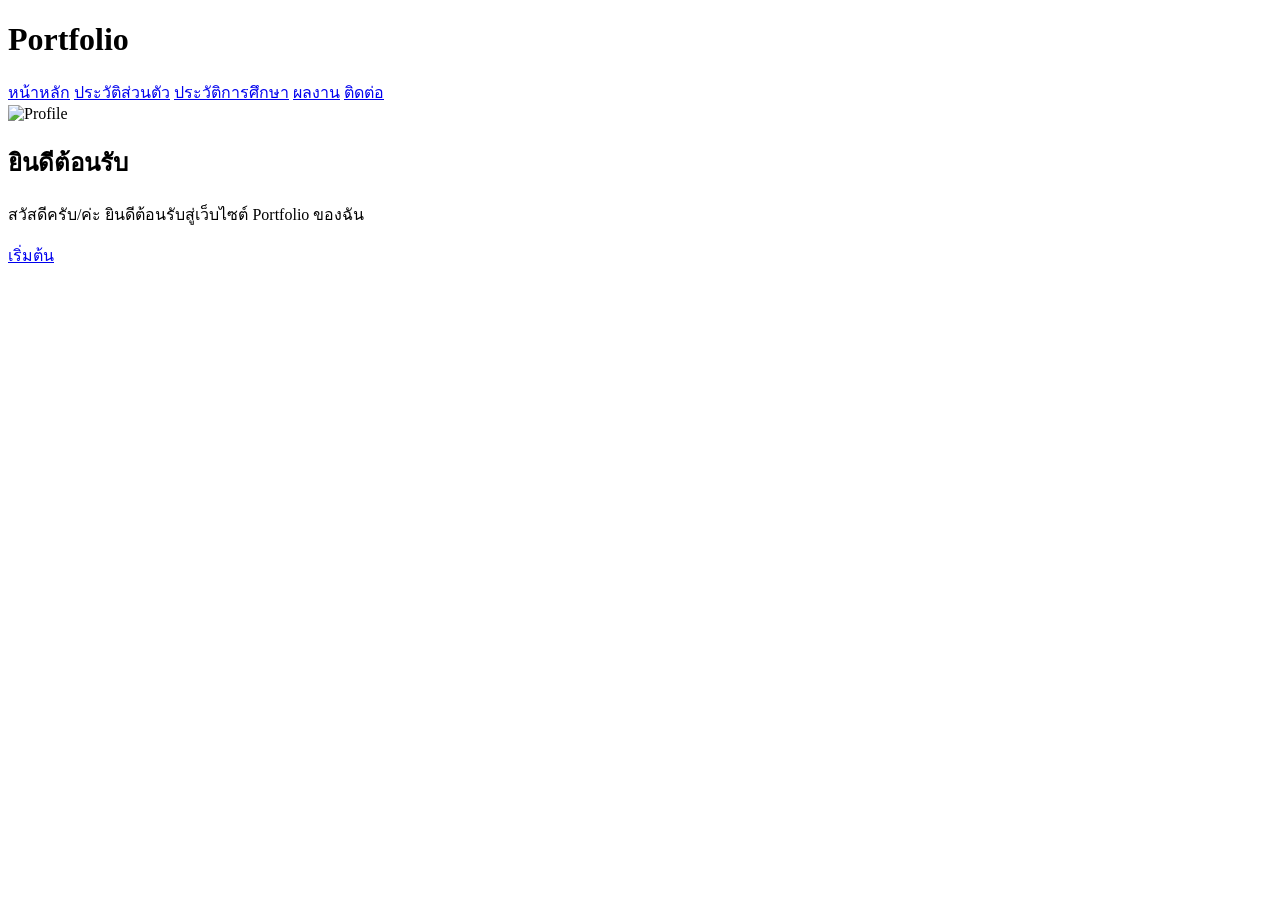
==== index.html @ 1655d6cc "Create index.html" ====
<!DOCTYPE html>
<html lang="th">
<head>
<meta charset="UTF-8">
<meta name="viewport" content="width=device-width, initial-scale=1.0">
<title>Portfolio</title>
<link rel="stylesheet" href="style.css">
</head>
<body>

<header>
    <h1>Portfolio</h1>
    <nav>
        <a href="index.html">หน้าหลัก</a>
        <a href="profile.html">ประวัติส่วนตัว</a>
        <a href="education.html">ประวัติการศึกษา</a>
        <a href="portfolio.html">ผลงาน</a>
        <a href="contact.html">ติดต่อ</a>
    </nav>
</header>

<section class="container">
    <img src="profile.jpg" alt="Profile" width="200">
    <h2>ยินดีต้อนรับ</h2>
    <p>สวัสดีครับ/ค่ะ ยินดีต้อนรับสู่เว็บไซต์ Portfolio ของฉัน</p>
    <a class="btn" href="profile.html">เริ่มต้น</a>
</section>

</body>
</html>
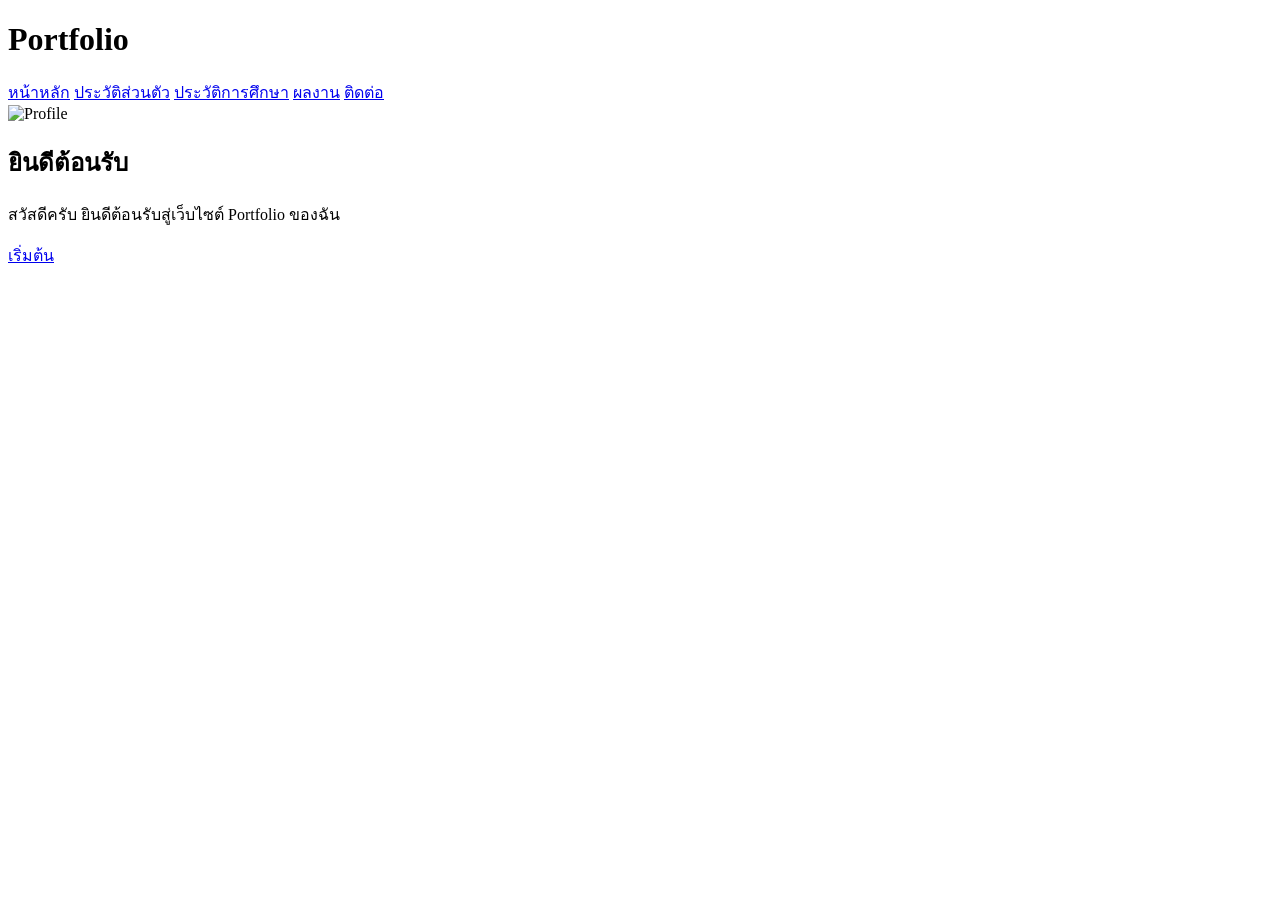
==== commit 84cdc4d0: "Update index.html" ====
--- a/index.html
+++ b/index.html
@@ -22,7 +22,7 @@
 <section class="container">
     <img src="profile.jpg" alt="Profile" width="200">
     <h2>ยินดีต้อนรับ</h2>
-    <p>สวัสดีครับ/ค่ะ ยินดีต้อนรับสู่เว็บไซต์ Portfolio ของฉัน</p>
+    <p>สวัสดีครับ ยินดีต้อนรับสู่เว็บไซต์ Portfolio ของฉัน</p>
     <a class="btn" href="profile.html">เริ่มต้น</a>
 </section>
 
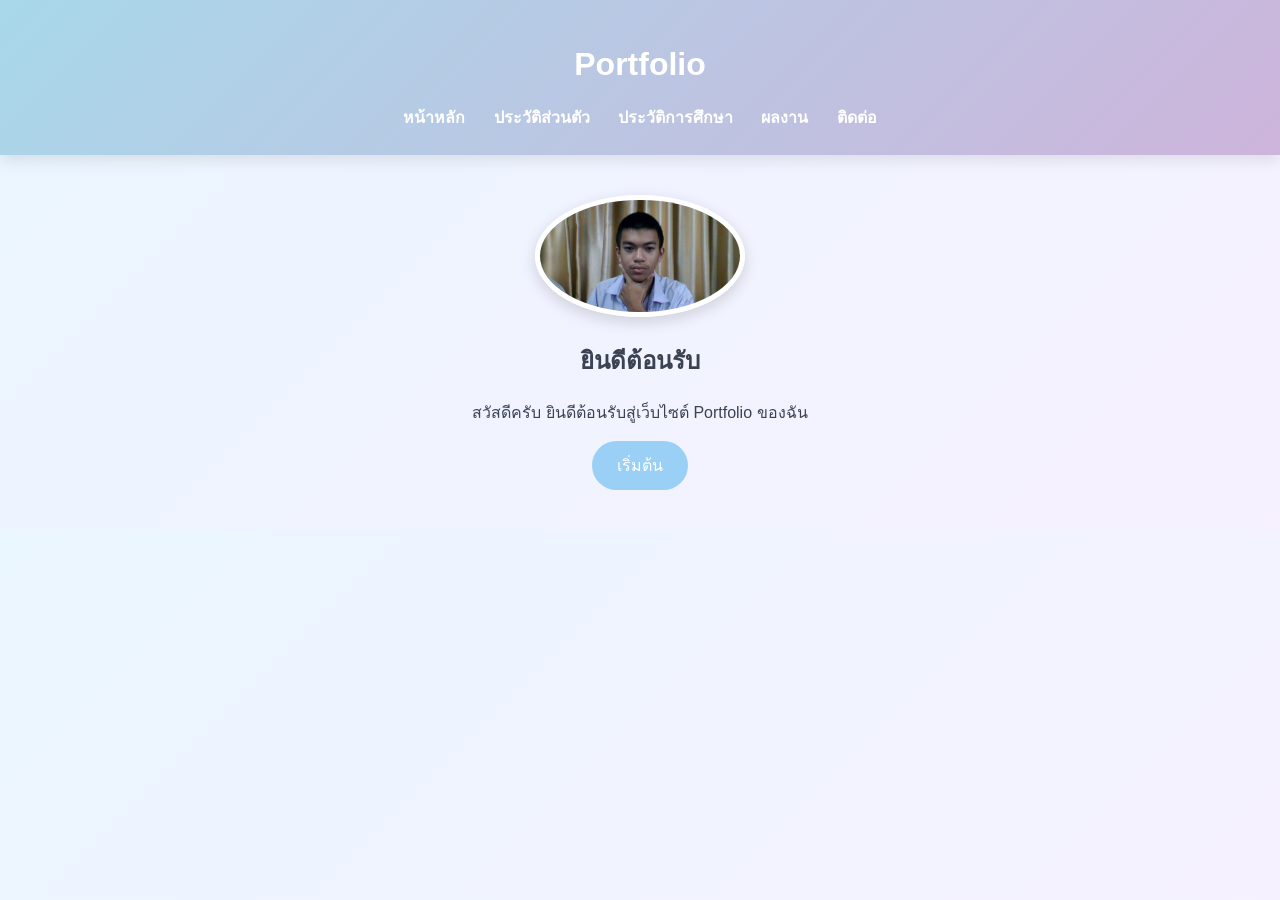
==== commit 4a58e3b9: "Update index.html" ====
--- a/index.html
+++ b/index.html
@@ -20,7 +20,7 @@
 </header>
 
 <section class="container">
-    <img src="profile.jpg" alt="Profile" width="200">
+    <img src="WIN_25690710_11_52_26_Pro.jpg" alt="Profile" width="200">
     <h2>ยินดีต้อนรับ</h2>
     <p>สวัสดีครับ ยินดีต้อนรับสู่เว็บไซต์ Portfolio ของฉัน</p>
     <a class="btn" href="profile.html">เริ่มต้น</a>
--- a/style.css
+++ b/style.css
@@ -0,0 +1,78 @@
+body{
+    margin:0;
+    font-family:"Poppins", Arial, sans-serif;
+    background:linear-gradient(135deg,#EAF6FF,#F7F1FF);
+    color:#3B4252;
+}
+
+header{
+    background:linear-gradient(135deg,#A8D8EA,#CDB4DB);
+    color:#ffffff;
+    padding:25px;
+    text-align:center;
+    box-shadow:0 5px 15px rgba(0,0,0,0.1);
+}
+
+nav a{
+    color:#ffffff;
+    text-decoration:none;
+    margin:0 12px;
+    font-weight:bold;
+    transition:.3s;
+}
+
+nav a:hover{
+    color:#FFF3B0;
+}
+
+.container{
+    width:80%;
+    margin:40px auto;
+    text-align:center;
+    animation:slideDown 1s ease;
+}
+}
+
+.card{
+    background:rgba(255,255,255,0.8);
+    padding:25px;
+    margin:20px auto;
+    border-radius:20px;
+    max-width:600px;
+    box-shadow:0 10px 25px rgba(170,170,200,.25);
+    transition:.4s;
+}
+
+.card:hover{
+    transform:translateY(-10px);
+    box-shadow:0 15px 35px rgba(150,150,200,.35);
+}
+
+.btn{
+    display:inline-block;
+    padding:12px 25px;
+    background:#9AD0F5;
+    color:white;
+    border-radius:30px;
+    text-decoration:none;
+    transition:.3s;
+}
+
+.btn:hover{
+    background:#B8A4FF;
+    transform:scale(1.05);}
+img{
+    border-radius:50%;
+    border:5px solid white;
+    box-shadow:0 5px 15px rgba(0,0,0,.15);
+}
+
+@keyframes slideDown{
+    from{
+        opacity:0;
+        transform:translateY(-60px);
+    }
+    to{
+        opacity:1;
+        transform:translateY(0);
+    }
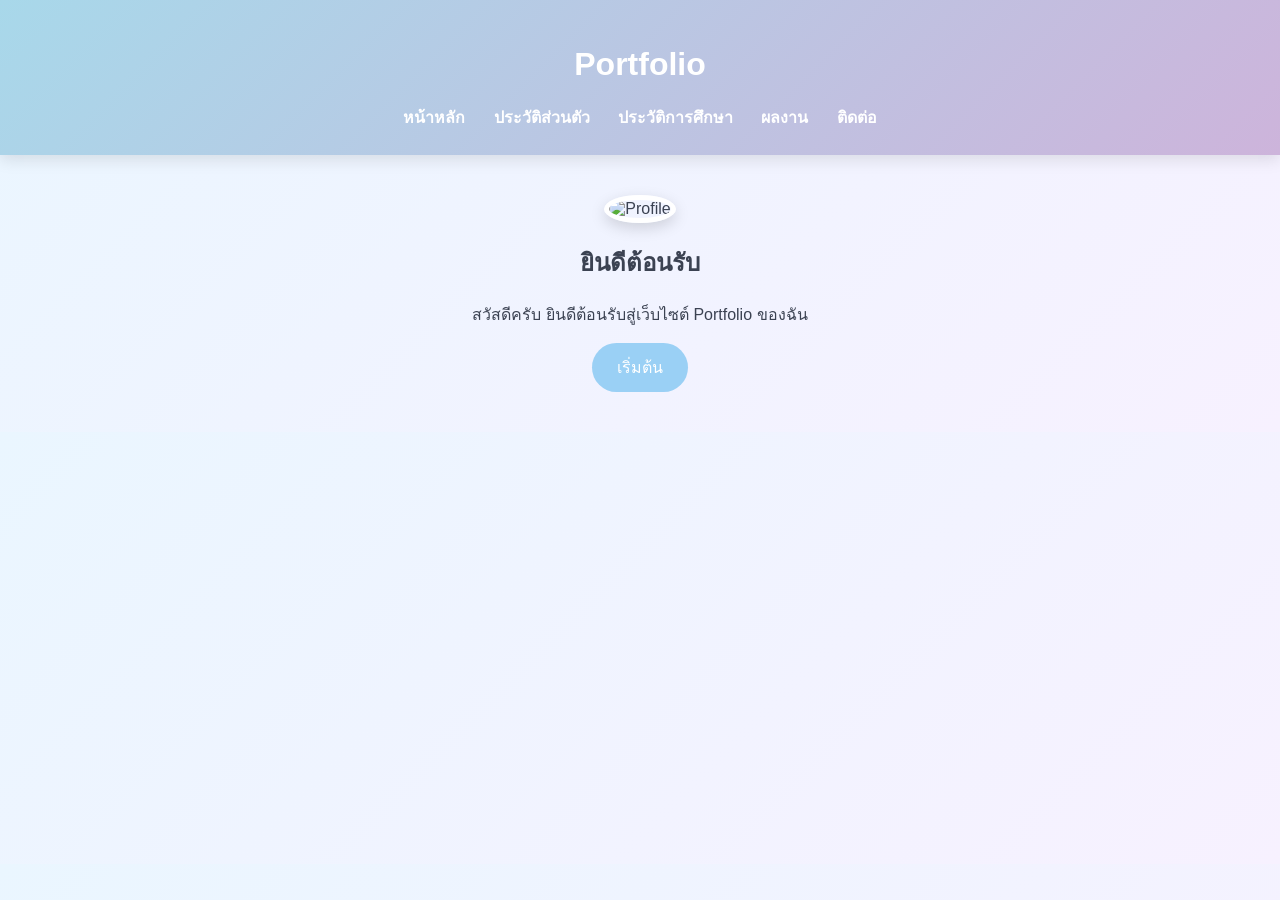
==== commit 6c32f039: "Update index.html" ====
--- a/index.html
+++ b/index.html
@@ -20,7 +20,7 @@
 </header>
 
 <section class="container">
-    <img src="WIN_25690710_11_52_26_Pro.jpg" alt="Profile" width="200">
+    <img src="https://" alt="Profile" width="200">
     <h2>ยินดีต้อนรับ</h2>
     <p>สวัสดีครับ ยินดีต้อนรับสู่เว็บไซต์ Portfolio ของฉัน</p>
     <a class="btn" href="profile.html">เริ่มต้น</a>
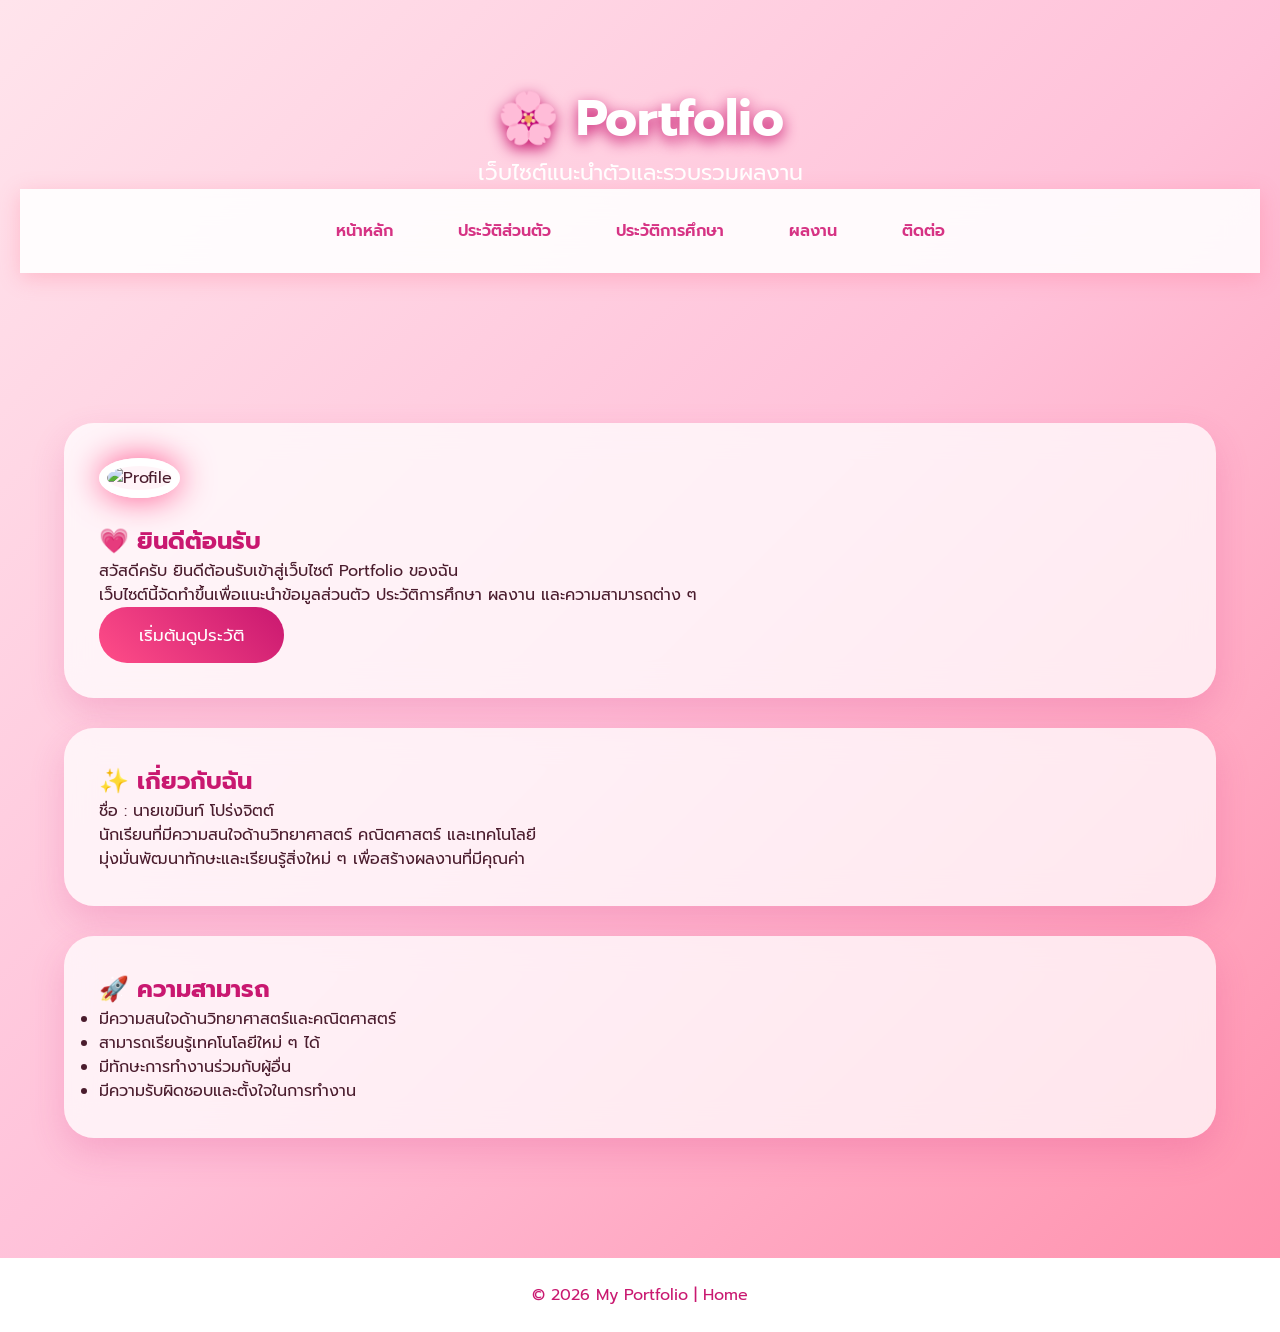
==== commit d9ad7df2: "Update index.html" ====
--- a/index.html
+++ b/index.html
@@ -1,30 +1,164 @@
 <!DOCTYPE html>
 <html lang="th">
+
 <head>
+
 <meta charset="UTF-8">
+
 <meta name="viewport" content="width=device-width, initial-scale=1.0">
+
 <title>Portfolio</title>
+
 <link rel="stylesheet" href="style.css">
+
 </head>
+
+
 <body>
 
+
 <header>
-    <h1>Portfolio</h1>
-    <nav>
-        <a href="index.html">หน้าหลัก</a>
-        <a href="profile.html">ประวัติส่วนตัว</a>
-        <a href="education.html">ประวัติการศึกษา</a>
-        <a href="portfolio.html">ผลงาน</a>
-        <a href="contact.html">ติดต่อ</a>
-    </nav>
+
+<h1>🌸 Portfolio</h1>
+
+<p>เว็บไซต์แนะนำตัวและรวบรวมผลงาน</p>
+
+
+<nav>
+
+<a href="index.html">หน้าหลัก</a>
+
+<a href="profile.html">ประวัติส่วนตัว</a>
+
+<a href="education.html">ประวัติการศึกษา</a>
+
+<a href="portfolio.html">ผลงาน</a>
+
+<a href="contact.html">ติดต่อ</a>
+
+</nav>
+
+
 </header>
 
+
+
+
 <section class="container">
-    <img src="https://" alt="Profile" width="200">
-    <h2>ยินดีต้อนรับ</h2>
-    <p>สวัสดีครับ ยินดีต้อนรับสู่เว็บไซต์ Portfolio ของฉัน</p>
-    <a class="btn" href="profile.html">เริ่มต้น</a>
+
+
+
+<div class="card">
+
+
+<img src="images/profile.jpg"
+alt="Profile"
+class="profile-img">
+
+
+
+<h2>
+💗 ยินดีต้อนรับ
+</h2>
+
+
+
+<p>
+สวัสดีครับ ยินดีต้อนรับเข้าสู่เว็บไซต์ Portfolio ของฉัน
+</p>
+
+
+<p>
+เว็บไซต์นี้จัดทำขึ้นเพื่อแนะนำข้อมูลส่วนตัว
+ประวัติการศึกษา ผลงาน และความสามารถต่าง ๆ
+</p>
+
+
+
+<a href="profile.html">
+
+<button>
+เริ่มต้นดูประวัติ
+</button>
+
+</a>
+
+
+
+</div>
+
+
+
+
+
+<div class="card">
+
+
+<h2>
+✨ เกี่ยวกับฉัน
+</h2>
+
+
+<p>
+ชื่อ : นายเขมินท์ โปร่งจิตต์
+</p>
+
+
+<p>
+นักเรียนที่มีความสนใจด้านวิทยาศาสตร์
+คณิตศาสตร์ และเทคโนโลยี
+</p>
+
+
+<p>
+มุ่งมั่นพัฒนาทักษะและเรียนรู้สิ่งใหม่ ๆ
+เพื่อสร้างผลงานที่มีคุณค่า
+</p>
+
+
+</div>
+
+
+
+
+
+<div class="card">
+
+
+<h2>
+🚀 ความสามารถ
+</h2>
+
+
+<ul>
+
+<li>มีความสนใจด้านวิทยาศาสตร์และคณิตศาสตร์</li>
+
+<li>สามารถเรียนรู้เทคโนโลยีใหม่ ๆ ได้</li>
+
+<li>มีทักษะการทำงานร่วมกับผู้อื่น</li>
+
+<li>มีความรับผิดชอบและตั้งใจในการทำงาน</li>
+
+</ul>
+
+
+</div>
+
+
+
+
 </section>
 
+
+
+
+<footer>
+
+© 2026 My Portfolio | Home
+
+</footer>
+
+
+
 </body>
-</html>
--- a/style.css
+++ b/style.css
@@ -1,78 +1,626 @@
+/* =====================================
+   PINK LUXURY PORTFOLIO STYLE
+   For:
+   index.html
+   profile.html
+   education.html
+   portfolio.html
+   contact.html
+===================================== */
+
+
+/* Font */
+@import url('https://fonts.googleapis.com/css2?family=Prompt:wght@300;400;500;600;700&display=swap');
+
+
+*{
+    margin:0;
+    padding:0;
+    box-sizing:border-box;
+    font-family:'Prompt',sans-serif;
+}
+
+
 body{
-    margin:0;
-    font-family:"Poppins", Arial, sans-serif;
-    background:linear-gradient(135deg,#EAF6FF,#F7F1FF);
-    color:#3B4252;
-}
+
+    background:
+
+    linear-gradient(
+        135deg,
+        #ffe4ec,
+        #ffc1d9,
+        #ff8fab
+    );
+
+    color:#4a1c2d;
+
+    min-height:100vh;
+
+}
+
+
+/* ==========================
+        Navbar
+========================== */
+
+
+nav{
+
+    background:rgba(255,255,255,0.9);
+
+    backdrop-filter:blur(15px);
+
+    display:flex;
+
+    justify-content:center;
+
+    flex-wrap:wrap;
+
+    gap:15px;
+
+    padding:18px;
+
+    position:sticky;
+
+    top:0;
+
+    z-index:1000;
+
+    box-shadow:
+    0 5px 20px rgba(255,105,135,.3);
+
+}
+
+
+nav a{
+
+    color:#d63384;
+
+    text-decoration:none;
+
+    font-weight:600;
+
+    padding:12px 25px;
+
+    border-radius:50px;
+
+    transition:.4s;
+
+}
+
+
+nav a:hover{
+
+    background:
+
+    linear-gradient(
+    45deg,
+    #ff4d88,
+    #c91870
+    );
+
+    color:white;
+
+    transform:translateY(-5px);
+
+}
+
+
+
+/* ==========================
+        Header
+========================== */
+
 
 header{
-    background:linear-gradient(135deg,#A8D8EA,#CDB4DB);
-    color:#ffffff;
+
+    text-align:center;
+
+    padding:80px 20px;
+
+}
+
+
+header h1{
+
+    color:white;
+
+    font-size:50px;
+
+    text-shadow:
+
+    0 5px 15px #c91870;
+
+}
+
+
+header p{
+
+    color:white;
+
+    font-size:22px;
+
+}
+
+
+
+.profile-img{
+
+    width:200px;
+
+    height:200px;
+
+    border-radius:50%;
+
+    object-fit:cover;
+
+    border:8px solid white;
+
+    box-shadow:
+
+    0 0 35px #ff4d88;
+
+    margin-bottom:25px;
+
+}
+
+
+
+/* ==========================
+        Container
+========================== */
+
+
+.container{
+
+    width:90%;
+
+    max-width:1200px;
+
+    margin:auto;
+
+    padding:40px 0;
+
+}
+
+
+
+/* ==========================
+        Glass Card
+========================== */
+
+
+.card,
+.contact-box{
+
+    background:
+
+    rgba(255,255,255,.75);
+
+
+    backdrop-filter:
+
+    blur(15px);
+
+
+    border-radius:30px;
+
+
+    padding:35px;
+
+
+    margin:30px 0;
+
+
+    box-shadow:
+
+    0 15px 35px rgba(214,51,132,.2);
+
+
+    transition:.4s;
+
+}
+
+
+
+.card:hover,
+.contact-box:hover{
+
+    transform:
+
+    translateY(-10px);
+
+
+    box-shadow:
+
+    0 20px 40px rgba(255,64,129,.35);
+
+}
+
+
+
+/* ==========================
+        Titles
+========================== */
+
+
+h1,h2{
+
+    color:#c91870;
+
+}
+
+
+.section-title{
+
+    text-align:center;
+
+    color:white;
+
+    font-size:38px;
+
+    margin-bottom:30px;
+
+}
+
+
+
+/* ==========================
+        Portfolio
+========================== */
+
+
+.portfolio{
+
+    display:grid;
+
+    grid-template-columns:
+
+    repeat(auto-fit,minmax(300px,1fr));
+
+    gap:30px;
+
+}
+
+
+
+.portfolio-box{
+
+    background:white;
+
+    border-radius:25px;
+
+    overflow:hidden;
+
+    box-shadow:
+
+    0 10px 30px rgba(0,0,0,.15);
+
+    transition:.4s;
+
+}
+
+
+.portfolio-box:hover{
+
+    transform:
+
+    translateY(-15px);
+
+    box-shadow:
+
+    0 0 30px #ff4d88;
+
+}
+
+
+
+.portfolio-box img{
+
+    width:100%;
+
+    height:220px;
+
+    object-fit:cover;
+
+}
+
+
+.portfolio-box h2{
+
+    padding:20px;
+
+}
+
+
+.portfolio-box p{
+
+    padding:0 20px 25px;
+
+}
+
+
+
+/* ==========================
+        Education Timeline
+========================== */
+
+
+.timeline{
+
+    border-left:
+
+    5px solid #ff4d88;
+
+    padding-left:25px;
+
+}
+
+
+
+.timeline-item{
+
+    background:white;
+
     padding:25px;
+
+    margin-bottom:25px;
+
+    border-radius:20px;
+
+    box-shadow:
+
+    0 10px 25px rgba(0,0,0,.15);
+
+}
+
+
+
+/* ==========================
+        Contact
+========================== */
+
+
+.contact-box{
+
     text-align:center;
-    box-shadow:0 5px 15px rgba(0,0,0,0.1);
-}
-
-nav a{
-    color:#ffffff;
+
+}
+
+
+.contact-box a{
+
+    display:block;
+
+    color:#c91870;
+
     text-decoration:none;
-    margin:0 12px;
-    font-weight:bold;
+
+    font-size:18px;
+
+    margin:15px;
+
+}
+
+
+.contact-box a:hover{
+
+    color:#ff4d88;
+
+}
+
+
+
+/* Social Icon */
+
+
+.social a{
+
+    display:inline-block;
+
+    margin:15px;
+
+    font-size:35px;
+
+    color:#ff4d88;
+
     transition:.3s;
-}
-
-nav a:hover{
-    color:#FFF3B0;
-}
+
+}
+
+
+.social a:hover{
+
+    transform:
+
+    scale(1.3);
+
+    color:#c91870;
+
+}
+
+
+
+/* ==========================
+        Form
+========================== */
+
+
+input,
+textarea{
+
+    width:100%;
+
+    padding:15px;
+
+    margin:10px 0 20px;
+
+    border:none;
+
+    outline:none;
+
+    border-radius:15px;
+
+    background:#fff0f5;
+
+    font-size:16px;
+
+}
+
+
+
+textarea{
+
+    resize:none;
+
+}
+
+
+
+button{
+
+    background:
+
+    linear-gradient(
+    45deg,
+    #ff4d88,
+    #c91870
+    );
+
+    color:white;
+
+    border:none;
+
+    padding:15px 40px;
+
+    border-radius:50px;
+
+    cursor:pointer;
+
+    font-size:17px;
+
+    transition:.3s;
+
+}
+
+
+
+button:hover{
+
+    transform:scale(1.1);
+
+    box-shadow:
+
+    0 0 25px #ff4d88;
+
+}
+
+
+
+/* ==========================
+        Footer
+========================== */
+
+
+footer{
+
+    background:white;
+
+    text-align:center;
+
+    padding:25px;
+
+    color:#c91870;
+
+    margin-top:50px;
+
+}
+
+
+
+/* ==========================
+        Animation
+========================== */
+
+
+.card,
+.contact-box,
+.portfolio-box,
+.timeline-item{
+
+    animation:
+
+    fade .8s ease;
+
+}
+
+
+
+@keyframes fade{
+
+    from{
+
+        opacity:0;
+
+        transform:
+
+        translateY(50px);
+
+    }
+
+
+    to{
+
+        opacity:1;
+
+        transform:
+
+        translateY(0);
+
+    }
+
+}
+
+
+
+/* ==========================
+        Responsive
+========================== */
+
+
+@media(max-width:768px){
+
+
+header h1{
+
+    font-size:35px;
+
+}
+
+
+nav{
+
+    flex-direction:column;
+
+    text-align:center;
+
+}
+
+
+.profile-img{
+
+    width:150px;
+
+    height:150px;
+
+}
+
 
 .container{
-    width:80%;
-    margin:40px auto;
-    text-align:center;
-    animation:slideDown 1s ease;
-}
-}
-
-.card{
-    background:rgba(255,255,255,0.8);
-    padding:25px;
-    margin:20px auto;
-    border-radius:20px;
-    max-width:600px;
-    box-shadow:0 10px 25px rgba(170,170,200,.25);
-    transition:.4s;
-}
-
-.card:hover{
-    transform:translateY(-10px);
-    box-shadow:0 15px 35px rgba(150,150,200,.35);
-}
-
-.btn{
-    display:inline-block;
-    padding:12px 25px;
-    background:#9AD0F5;
-    color:white;
-    border-radius:30px;
-    text-decoration:none;
-    transition:.3s;
-}
-
-.btn:hover{
-    background:#B8A4FF;
-    transform:scale(1.05);}
-img{
-    border-radius:50%;
-    border:5px solid white;
-    box-shadow:0 5px 15px rgba(0,0,0,.15);
-}
-
-@keyframes slideDown{
-    from{
-        opacity:0;
-        transform:translateY(-60px);
-    }
-    to{
-        opacity:1;
-        transform:translateY(0);
-    }
+
+    width:95%;
+
+}
+
+
+}
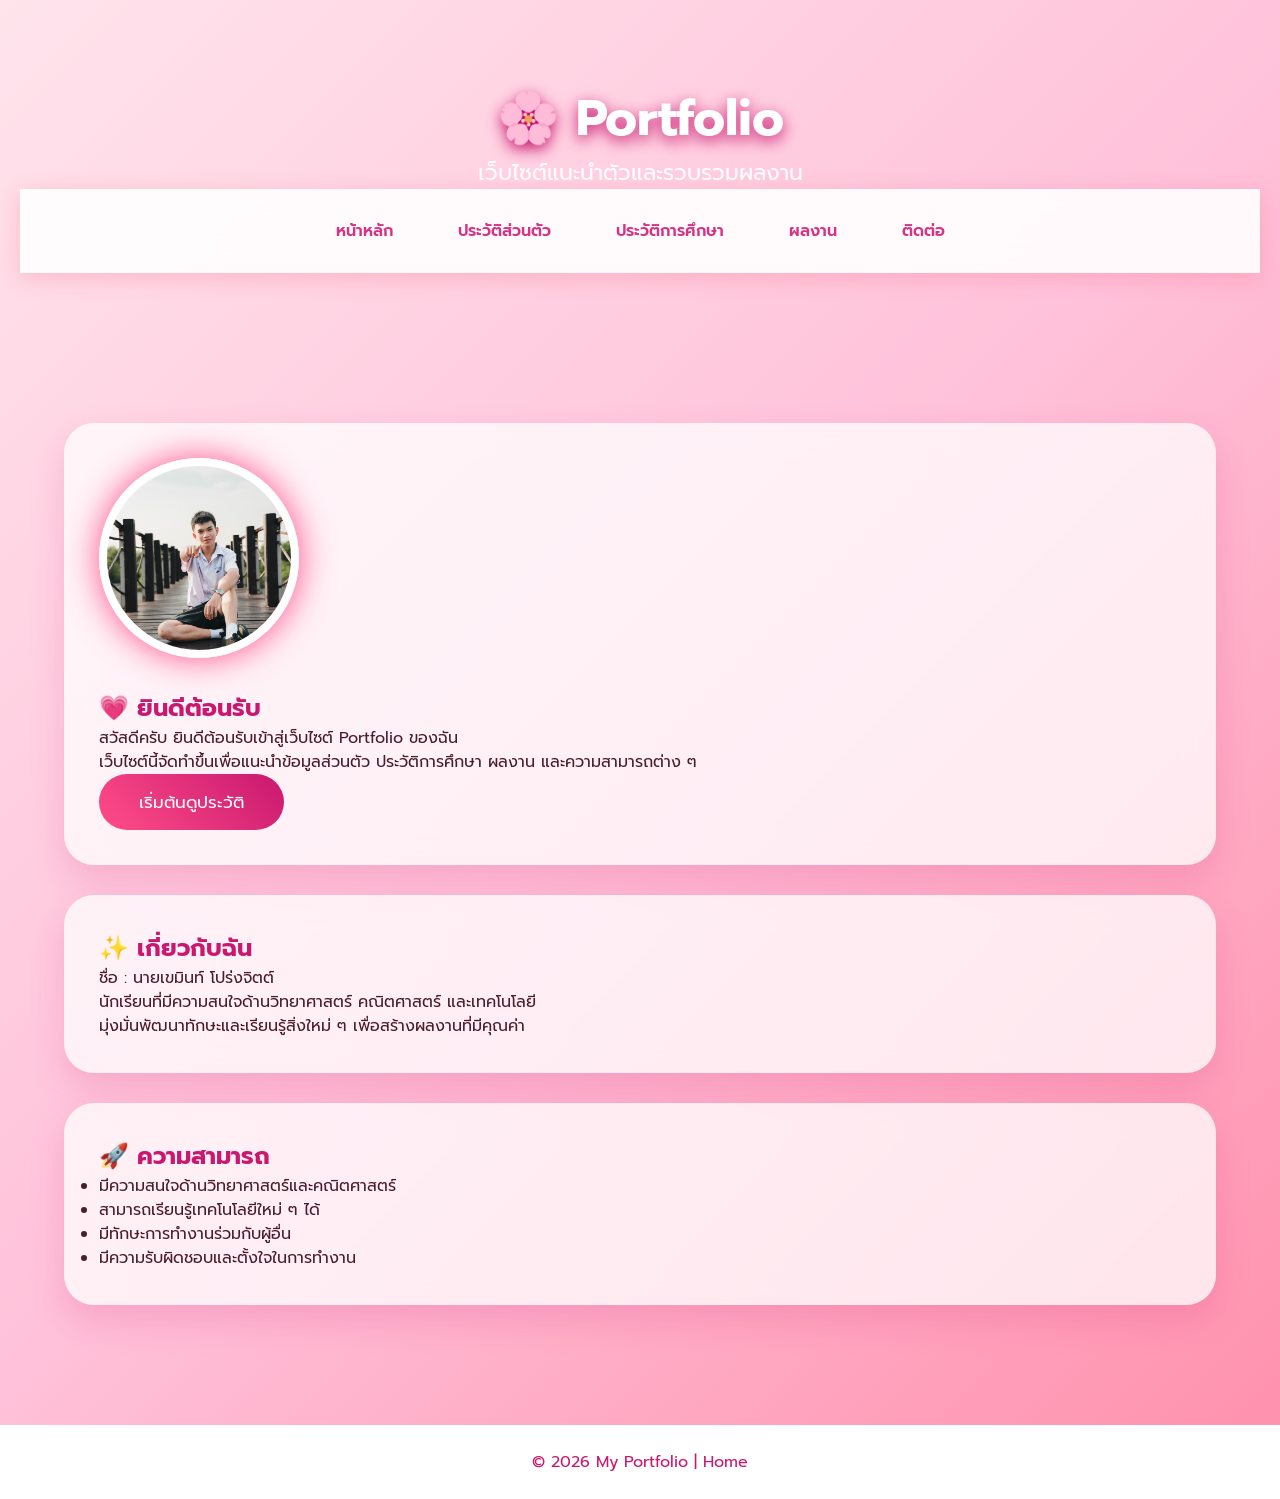
==== commit 4ffa6134: "Update index.html" ====
--- a/index.html
+++ b/index.html
@@ -51,7 +51,7 @@
 <div class="card">
 
 
-<img src="images/profile.jpg"
+<img src="images/9-2-69-159.jpg"
 alt="Profile"
 class="profile-img">
 
